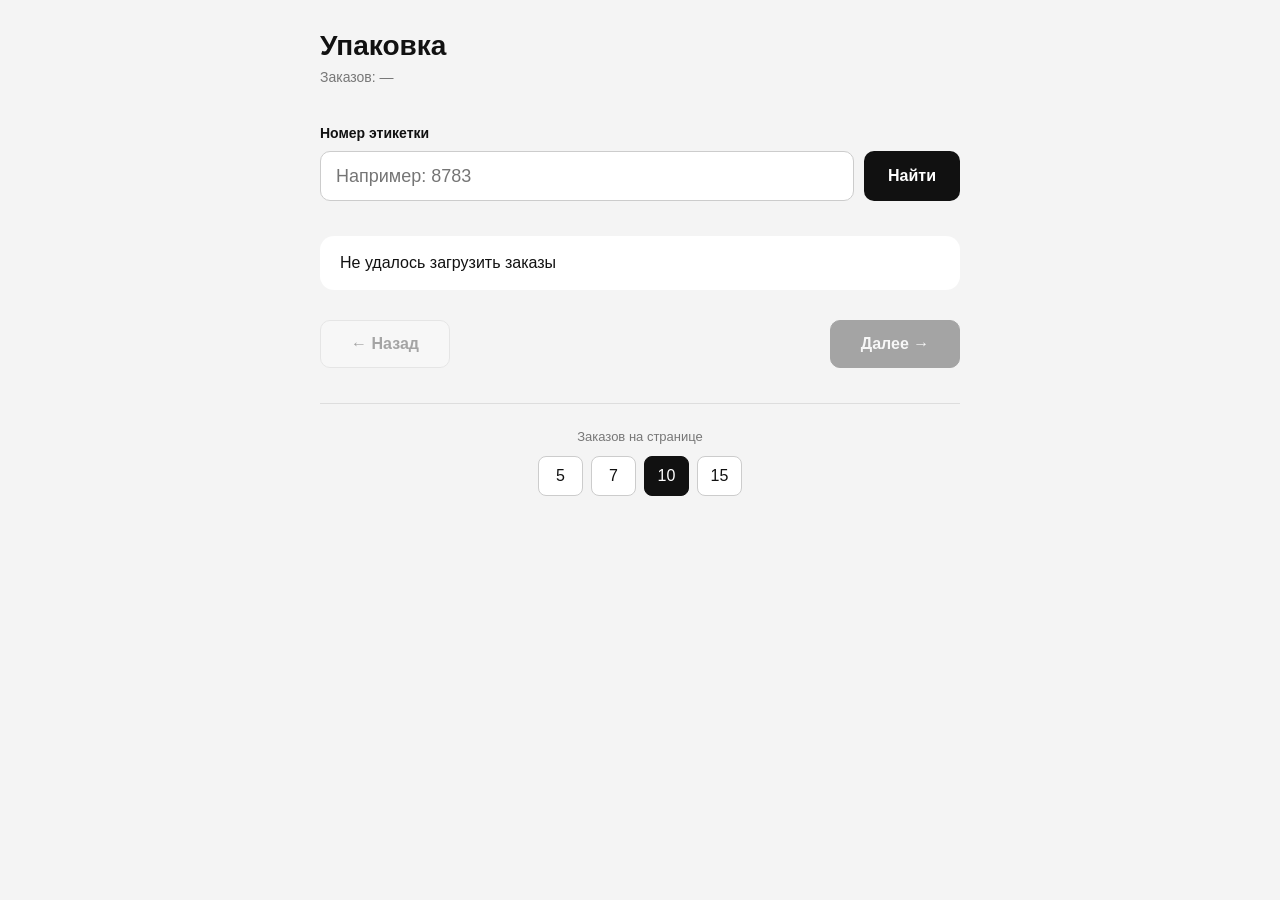
==== index.html @ 15cde950 "load and show orders" ====
<!DOCTYPE html>
<html lang="ru">
<head>
  <meta charset="UTF-8">

  <meta
    name="viewport"
    content="width=device-width, initial-scale=1.0"
  >

  <title>Упаковка заказов</title>

  <link
    rel="stylesheet"
    href="./css/style.css"
  >
</head>

<body>

  <main class="app">

    <!-- HEADER -->
    <header class="header">
      <div>
        <h1>Упаковка</h1>
        <p id="progress">Заказов: —</p>
      </div>
    </header>


    <!-- SEARCH -->
    <section class="search">

      <label for="order-search">
        Номер этикетки
      </label>

      <div class="search-row">

        <input
          id="order-search"
          type="text"
          inputmode="numeric"
          placeholder="Например: 8783"
          autocomplete="off"
        >

        <button id="search-button">
          Найти
        </button>

      </div>

    </section>


    <!-- ORDERS -->
    <section
      id="orders"
      class="orders"
    >
      <!-- Orders will be rendered here -->
    </section>


    <!-- PAGINATION -->
    <nav class="pagination">

      <button
        id="previous-button"
        disabled
      >
        ← Назад
      </button>

      <button id="next-button">
        Далее →
      </button>

    </nav>


    <!-- PAGE SIZE -->
    <section class="page-size">

      <span>Заказов на странице</span>

      <div class="page-size-buttons">

        <button data-limit="5">
          5
        </button>

        <button data-limit="7">
          7
        </button>

        <button
          data-limit="10"
          class="active"
        >
          10
        </button>

        <button data-limit="15">
          15
        </button>

      </div>

    </section>

  </main>


  <script
    src="./js/packaging.js"
    type="module"
  ></script>

</body>
</html>
---- css/style.css ----
* {
    box-sizing: border-box;
  }
  
  body {
    margin: 0;
    font-family: Arial, Helvetica, sans-serif;
    background: #f4f4f4;
    color: #111;
  }
  
  button,
  input {
    font: inherit;
  }
  
  button {
    cursor: pointer;
  }
  
  /* APP */
  
  .app {
    width: 100%;
    max-width: 700px;
    margin: 0 auto;
    padding: 30px;
  }
  
  
  /* HEADER */
  
  .header {
    display: flex;
    justify-content: space-between;
    align-items: center;
    margin-bottom: 40px;
  }
  
  .header h1 {
    margin: 0;
    font-size: 28px;
  }
  
  #progress {
    margin: 7px 0 0;
    color: #777;
    font-size: 14px;
  }
  
  
  /* SEARCH */
  
  .search {
    margin-bottom: 35px;
  }
  
  .search label {
    display: block;
    margin-bottom: 10px;
    font-size: 14px;
    font-weight: 600;
  }
  
  .search-row {
    display: flex;
    gap: 10px;
  }
  
  #order-search {
    width: 100%;
    min-width: 0;
    height: 50px;
  
    padding: 0 15px;
  
    border: 1px solid #ccc;
    border-radius: 10px;
  
    background: #fff;
  
    font-size: 18px;
  
    outline: none;
  }
  
  #order-search:focus {
    border-color: #111;
  }
  
  #search-button {
    height: 50px;
    padding: 0 24px;
  
    border: 0;
    border-radius: 10px;
  
    background: #111;
    color: #fff;
  
    font-weight: 600;
  }
  
  
  /* ORDERS */
  
  .orders {
    display: flex;
    flex-direction: column;
    gap: 12px;
  }
  
  .order-card {
    background: #fff;
    border-radius: 14px;
    padding: 18px 20px;
  }
  
  .order-header {
    display: flex;
    justify-content: space-between;
    align-items: center;
    margin-bottom: 16px;
  }
  
  .order-number {
    display: inline-flex;
    align-items: center;
    justify-content: center;
  
    min-width: 90px;
    padding: 8px 14px;
  
    background: #111;
    color: #fff;
  
    border-radius: 9px;
  
    font-size: 25px;
    font-weight: 800;
    letter-spacing: 1px;
  }
  
  .shop-name {
    font-size: 11px;
    color: #999;
    font-weight: 400;
  }
  
  
  /* PRODUCT */
  
  .product {
    display: flex;
    justify-content: space-between;
    align-items: center;
    gap: 20px;
  
    padding: 9px 0;
  }
  
  .product + .product {
    border-top: 1px solid #eee;
  }
  
  .product-name {
    font-size: 19px;
    font-weight: 700;
    line-height: 1.25;
  }
  
  .product-info {
    flex-shrink: 0;
  
    font-size: 18px;
    font-weight: 700;
    color: #111;
  }
  
  
  /* UNKNOWN PRODUCT */
  
  .product.unknown {
    display: block;
  
    padding: 12px;
  
    border-radius: 8px;
  
    background: #f2f2f2;
  }
  
  .unknown-title {
    margin-bottom: 5px;
  
    font-size: 14px;
    font-weight: 700;
  }
  
  .unknown-sku {
    font-size: 12px;
    color: #666;
  }
  
  
  /* PAGINATION */
  
  .pagination {
    display: flex;
    justify-content: space-between;
    gap: 15px;
  
    margin-top: 30px;
  }
  
  .pagination button {
    min-width: 130px;
    height: 48px;
  
    padding: 0 20px;
  
    border: 1px solid #ccc;
    border-radius: 10px;
  
    background: #fff;
    color: #111;
  
    font-weight: 600;
  }
  
  .pagination button:disabled {
    opacity: 0.35;
    cursor: default;
  }
  
  #next-button {
    background: #111;
    border-color: #111;
    color: #fff;
  }
  
  
  /* PAGE SIZE */
  
  .page-size {
    margin-top: 35px;
    padding-top: 25px;
  
    border-top: 1px solid #ddd;
  
    text-align: center;
  }
  
  .page-size > span {
    display: block;
  
    margin-bottom: 12px;
  
    color: #777;
    font-size: 13px;
  }
  
  .page-size-buttons {
    display: flex;
    justify-content: center;
    gap: 8px;
  }
  
  .page-size-buttons button {
    width: 45px;
    height: 40px;
  
    border: 1px solid #ccc;
    border-radius: 8px;
  
    background: #fff;
    color: #111;
  }
  
  .page-size-buttons button.active {
    background: #111;
    border-color: #111;
    color: #fff;
  }
  
  
  /* MOBILE */
  
  @media (max-width: 600px) {
  
    .app {
      padding: 20px 15px;
    }
  
    .header {
      margin-bottom: 30px;
    }
  
    .header h1 {
      font-size: 24px;
    }
  
    .search-row {
      flex-direction: column;
    }
  
    #search-button {
      width: 100%;
    }
  
    .order-card {
      padding: 16px;
    }
  
    .order-number {
      font-size: 22px;
    }
  
    .product {
      align-items: flex-start;
    }
  
    .pagination button {
      flex: 1;
      min-width: 0;
    }
  }
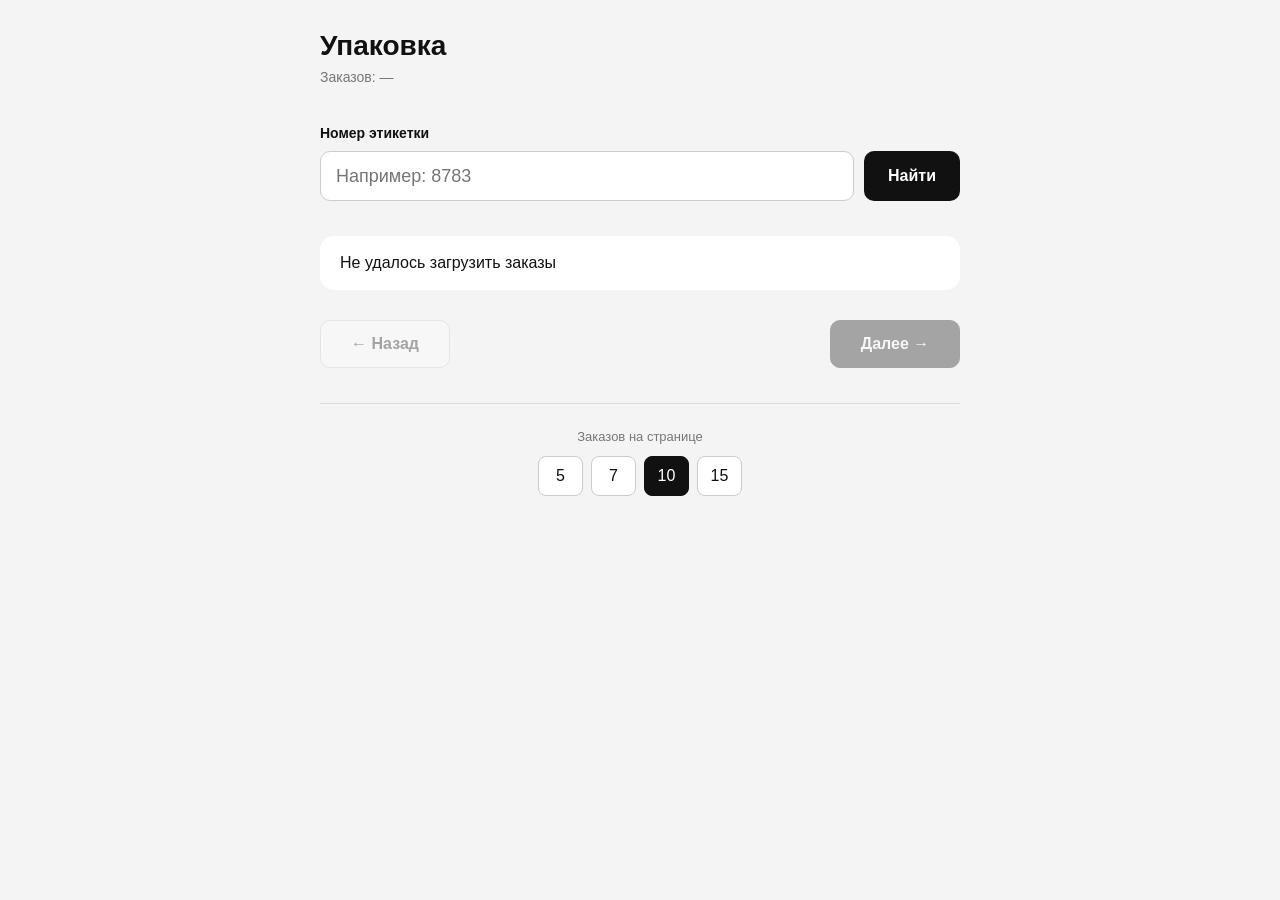
==== commit 978f7349: "fix environment dev/production" ====
--- a/index.html
+++ b/index.html
@@ -114,6 +114,7 @@
   </main>
 
 
+  <script src="./js/config.js"></script>
   <script
     src="./js/packaging.js"
     type="module"
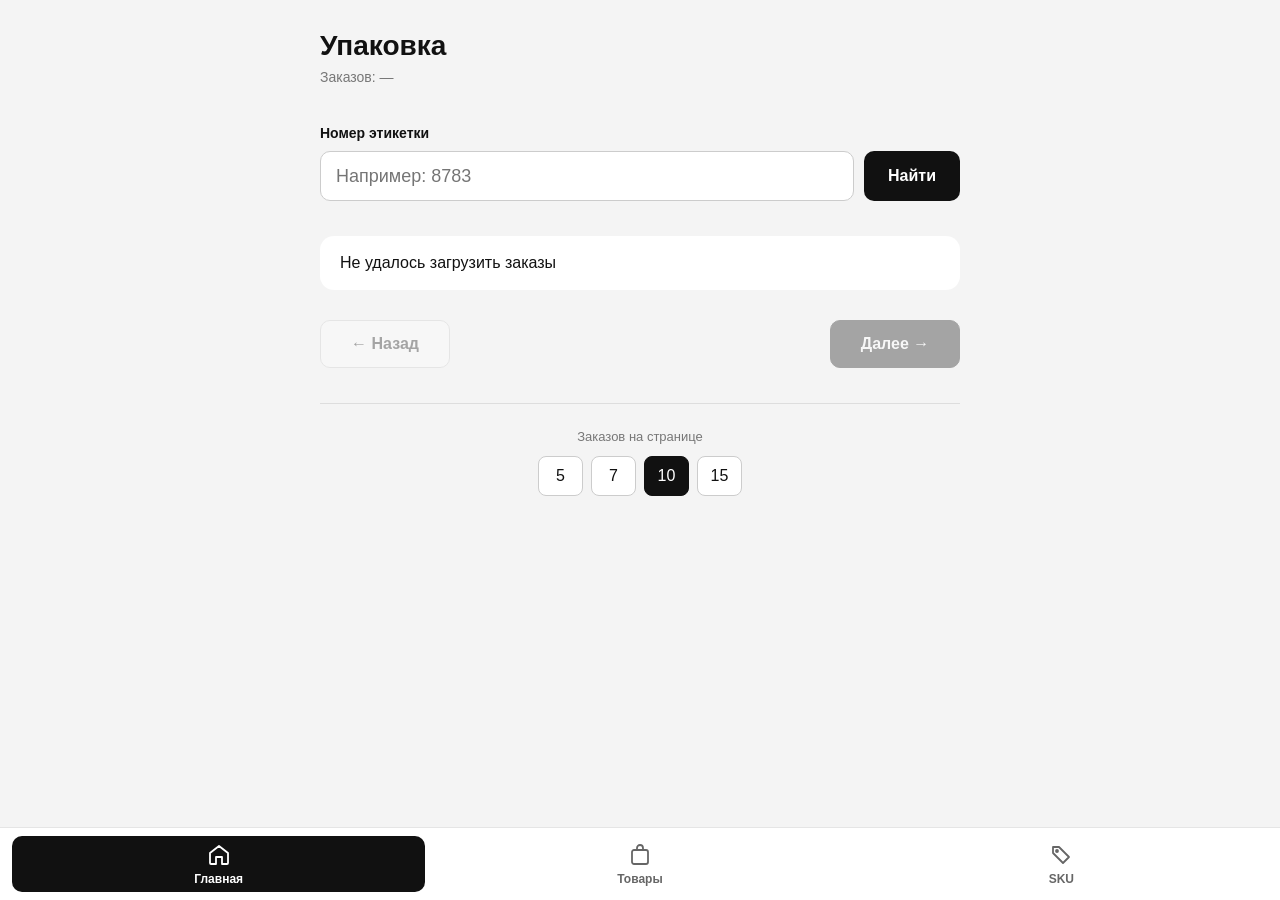
==== commit f43cfbd5: "add navigation" ====
--- a/index.html
+++ b/index.html
@@ -14,6 +14,7 @@
     rel="stylesheet"
     href="./css/style.css"
   >
+  <link rel="stylesheet" href="./css/navigation.css">
 </head>
 
 <body>
@@ -114,6 +115,8 @@
   </main>
 
 
+  <div id="navigation"></div>
+  <script src="./js/navigation.js"></script>
   <script src="./js/config.js"></script>
   <script
     src="./js/packaging.js"
--- a/css/navigation.css
+++ b/css/navigation.css
@@ -0,0 +1,52 @@
+body {
+  padding-bottom: calc(88px + env(safe-area-inset-bottom, 0px));
+}
+
+.bottom-navigation {
+  position: fixed;
+  z-index: 30;
+  bottom: 0;
+  left: 0;
+  right: 0;
+  display: grid;
+  grid-template-columns: repeat(3, minmax(0, 1fr));
+  gap: 8px;
+  padding: 8px 12px calc(8px + env(safe-area-inset-bottom, 0px));
+  background: #fff;
+  border-top: 1px solid #e5e5e5;
+}
+
+.bottom-navigation-item {
+  display: flex;
+  flex-direction: column;
+  align-items: center;
+  justify-content: center;
+  gap: 5px;
+  min-height: 56px;
+  padding: 6px;
+  border-radius: 10px;
+  color: #666;
+  font-size: 12px;
+  font-weight: 700;
+  text-decoration: none;
+}
+
+.bottom-navigation-item svg {
+  width: 24px;
+  height: 24px;
+}
+
+.bottom-navigation-item:hover {
+  background: #f5f5f5;
+  color: #111;
+}
+
+.bottom-navigation-item.active {
+  background: #111;
+  color: #fff;
+}
+
+.bottom-navigation-item:focus-visible {
+  outline: 2px solid #111;
+  outline-offset: 2px;
+}
